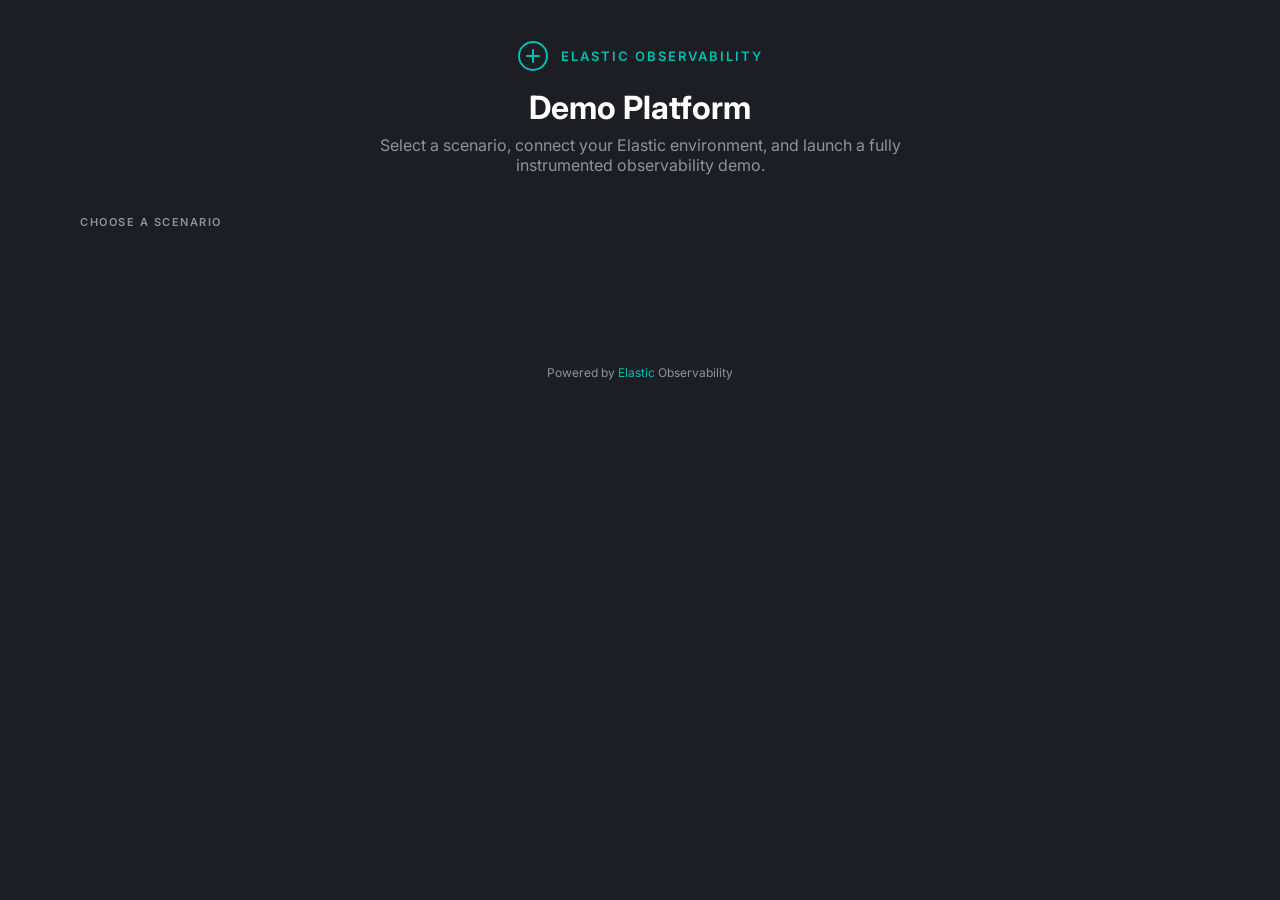
==== app/selector/static/index.html @ 566789f1 "Add ability to specify scenario and elastic instance via .env file for auto deployment" ====
<!DOCTYPE html>
<html lang="en">
<head>
    <meta charset="UTF-8">
    <meta name="viewport" content="width=device-width, initial-scale=1.0">
    <title>Elastic Observability Demo Platform</title>
    <link rel="preconnect" href="https://fonts.googleapis.com">
    <link rel="preconnect" href="https://fonts.gstatic.com" crossorigin>
    <link href="https://fonts.googleapis.com/css2?family=Inter:wght@300;400;500;600;700&display=swap" rel="stylesheet">
    <style>
        * { margin: 0; padding: 0; box-sizing: border-box; }

        :root {
            --bg: #1D1E24;
            --bg-card: #25262E;
            --bg-input: #2C2D35;
            --border: #393A42;
            --teal: #00BFB3;
            --teal-dim: #009B90;
            --text: #E6EDF3;
            --text-dim: #8B949E;
            --white: #FFFFFF;
            --green: #3FB950;
            --amber: #D29922;
            --red: #F85149;
        }

        body {
            background: var(--bg);
            color: var(--text);
            font-family: 'Inter', -apple-system, system-ui, sans-serif;
            min-height: 100vh;
            overflow-x: hidden;
        }

        /* Header */
        .header {
            padding: 40px 40px 0;
            text-align: center;
        }
        .header-logo {
            display: inline-flex;
            align-items: center;
            gap: 12px;
            margin-bottom: 16px;
        }
        .header-logo svg {
            width: 32px;
            height: 32px;
        }
        .header-brand {
            font-size: 13px;
            font-weight: 600;
            letter-spacing: 2px;
            text-transform: uppercase;
            color: var(--teal);
        }
        .header h1 {
            font-size: 32px;
            font-weight: 700;
            color: var(--white);
            margin-bottom: 8px;
        }
        .header p {
            font-size: 16px;
            color: var(--text-dim);
            max-width: 600px;
            margin: 0 auto;
        }

        /* Scenario Cards Grid */
        .scenarios {
            padding: 40px;
            max-width: 1200px;
            margin: 0 auto;
        }
        .scenarios-label {
            font-size: 11px;
            font-weight: 600;
            letter-spacing: 1.5px;
            text-transform: uppercase;
            color: var(--text-dim);
            margin-bottom: 16px;
        }
        .scenario-grid {
            display: grid;
            grid-template-columns: repeat(auto-fill, minmax(200px, 1fr));
            gap: 16px;
        }
        .scenario-card {
            background: var(--bg-card);
            border: 2px solid var(--border);
            border-radius: 12px;
            padding: 20px;
            cursor: pointer;
            transition: all 0.2s;
            position: relative;
        }
        .scenario-card:hover {
            border-color: var(--teal-dim);
            transform: translateY(-2px);
        }
        .scenario-card.selected {
            border-color: var(--teal);
            background: #1a2d2c;
        }
        .scenario-card.selected::after {
            content: '';
            position: absolute;
            top: 10px;
            right: 10px;
            width: 20px;
            height: 20px;
            background: var(--teal);
            border-radius: 50%;
            display: flex;
            align-items: center;
            justify-content: center;
        }
        .scenario-icon {
            font-size: 32px;
            margin-bottom: 12px;
        }
        .scenario-card h3 {
            font-size: 15px;
            font-weight: 600;
            color: var(--white);
            margin-bottom: 6px;
        }
        .scenario-card p {
            font-size: 12px;
            color: var(--text-dim);
            line-height: 1.5;
        }
        .scenario-ns {
            display: inline-block;
            margin-top: 8px;
            font-size: 11px;
            font-family: 'SF Mono', 'Consolas', monospace;
            color: var(--teal);
            background: rgba(0, 191, 179, 0.1);
            padding: 2px 8px;
            border-radius: 4px;
        }

        /* Connection Panel */
        .connection {
            padding: 0 40px 40px;
            max-width: 1200px;
            margin: 0 auto;
        }
        .connection-panel {
            background: var(--bg-card);
            border: 1px solid var(--border);
            border-radius: 12px;
            padding: 32px;
            display: none;
        }
        .connection-panel.visible { display: block; }
        .connection-panel h2 {
            font-size: 14px;
            font-weight: 600;
            color: var(--white);
            margin-bottom: 20px;
            letter-spacing: 0.5px;
        }
        .form-grid {
            display: grid;
            grid-template-columns: 1fr 1fr;
            gap: 16px;
            margin-bottom: 24px;
        }
        .form-group {
            display: flex;
            flex-direction: column;
            gap: 6px;
        }
        .form-group.full { grid-column: 1 / -1; }
        .form-group label {
            font-size: 12px;
            font-weight: 500;
            color: var(--text-dim);
            text-transform: uppercase;
            letter-spacing: 0.5px;
        }
        .form-group input {
            background: var(--bg-input);
            border: 1px solid var(--border);
            border-radius: 8px;
            padding: 10px 14px;
            color: var(--text);
            font-size: 14px;
            font-family: inherit;
            outline: none;
            transition: border-color 0.2s;
        }
        .form-group input:focus {
            border-color: var(--teal);
        }
        .form-group input::placeholder {
            color: #555;
        }
        .btn-row {
            display: flex;
            gap: 12px;
            align-items: center;
        }
        .btn {
            padding: 10px 24px;
            border: none;
            border-radius: 8px;
            font-size: 14px;
            font-weight: 600;
            cursor: pointer;
            transition: all 0.2s;
            font-family: inherit;
        }
        .btn-primary {
            background: var(--teal);
            color: #000;
        }
        .btn-primary:hover {
            background: #00d4c7;
            transform: translateY(-1px);
        }
        .btn-primary:disabled {
            opacity: 0.5;
            cursor: not-allowed;
            transform: none;
        }
        .btn-secondary {
            background: var(--bg-input);
            color: var(--text);
            border: 1px solid var(--border);
        }
        .btn-secondary:hover {
            border-color: var(--teal-dim);
        }
        .btn-icon {
            margin-right: 6px;
        }

        /* Advanced settings */
        .advanced-settings {
            margin-bottom: 24px;
        }
        .advanced-settings summary {
            font-size: 12px;
            font-weight: 500;
            color: var(--text-dim);
            cursor: pointer;
            padding: 8px 0;
            user-select: none;
        }
        .advanced-settings summary:hover {
            color: var(--teal);
        }
        .advanced-settings .form-group input {
            font-size: 13px;
            color: var(--text-dim);
        }
        .advanced-settings .form-group input:not(:placeholder-shown) {
            color: var(--text);
        }

        /* Active Scenario Banner */
        .active-banner {
            display: none;
            padding: 0 40px;
            max-width: 1200px;
            margin: 0 auto 20px;
        }
        .active-banner.visible { display: block; }
        .active-banner-inner {
            background: linear-gradient(135deg, rgba(0,191,179,0.15) 0%, rgba(0,191,179,0.05) 100%);
            border: 1px solid rgba(0,191,179,0.3);
            border-radius: 12px;
            padding: 20px 24px;
            display: flex;
            align-items: center;
            justify-content: space-between;
        }
        .active-info {
            display: flex;
            align-items: center;
            gap: 16px;
        }
        .active-dot {
            width: 10px;
            height: 10px;
            background: var(--green);
            border-radius: 50%;
            animation: pulse 2s ease infinite;
        }
        @keyframes pulse {
            0%, 100% { opacity: 1; }
            50% { opacity: 0.4; }
        }
        .active-text h3 {
            font-size: 15px;
            font-weight: 600;
            color: var(--white);
        }
        .active-text p {
            font-size: 13px;
            color: var(--text-dim);
        }
        .active-links {
            display: flex;
            gap: 10px;
        }
        .active-links a {
            padding: 8px 16px;
            background: rgba(0,191,179,0.2);
            border: 1px solid rgba(0,191,179,0.3);
            border-radius: 6px;
            color: var(--teal);
            text-decoration: none;
            font-size: 13px;
            font-weight: 500;
            transition: all 0.2s;
        }
        .active-links a:hover {
            background: rgba(0,191,179,0.3);
        }
        .btn-danger {
            background: rgba(248,81,73,0.15);
            border: 1px solid rgba(248,81,73,0.4);
            color: var(--red);
            padding: 8px 16px;
            border-radius: 6px;
            font-size: 13px;
            font-weight: 500;
            cursor: pointer;
            font-family: inherit;
            transition: all 0.2s;
        }
        .btn-danger:hover {
            background: rgba(248,81,73,0.3);
        }
        .btn-danger:disabled {
            opacity: 0.5;
            cursor: not-allowed;
        }

        /* Status message */
        .status-msg {
            font-size: 13px;
            margin-left: 12px;
            display: none;
        }
        .status-msg.visible { display: inline; }
        .status-msg.ok { color: var(--green); }
        .status-msg.err { color: var(--red); }
        .status-msg.info { color: var(--amber); }

        /* Progress Panel */
        .progress-panel {
            padding: 0 40px 40px;
            max-width: 1200px;
            margin: 0 auto;
            display: none;
        }
        .progress-panel.visible { display: block; }
        .progress-inner {
            background: var(--bg-card);
            border: 1px solid var(--border);
            border-radius: 12px;
            padding: 24px 32px;
        }
        .progress-inner h2 {
            font-size: 14px;
            font-weight: 600;
            color: var(--white);
            margin-bottom: 16px;
        }
        .progress-step {
            display: flex;
            align-items: center;
            gap: 12px;
            padding: 8px 0;
            font-size: 14px;
        }
        .step-icon {
            width: 20px;
            text-align: center;
            flex-shrink: 0;
        }
        .step-icon.pending { color: var(--text-dim); }
        .step-icon.running { color: var(--amber); }
        .step-icon.ok { color: var(--green); }
        .step-icon.failed { color: var(--red); }
        .step-icon.skipped { color: var(--text-dim); }
        .step-name { color: var(--text); flex: 1; }
        .step-detail { color: var(--text-dim); font-size: 12px; }
        .step-count { color: var(--teal); font-size: 12px; font-family: monospace; }
        @keyframes spin {
            to { transform: rotate(360deg); }
        }
        .spinner {
            display: inline-block;
            width: 14px;
            height: 14px;
            border: 2px solid var(--amber);
            border-top-color: transparent;
            border-radius: 50%;
            animation: spin 0.8s linear infinite;
        }

        /* Footer */
        .footer {
            text-align: center;
            padding: 40px;
            color: var(--text-dim);
            font-size: 12px;
        }
        .footer a {
            color: var(--teal);
            text-decoration: none;
        }
    </style>
</head>
<body>

    <div class="header">
        <div class="header-logo">
            <svg viewBox="0 0 32 32" fill="none" xmlns="http://www.w3.org/2000/svg">
                <circle cx="16" cy="16" r="14" stroke="#00BFB3" stroke-width="2"/>
                <path d="M10 16h12M16 10v12" stroke="#00BFB3" stroke-width="2" stroke-linecap="round"/>
            </svg>
            <span class="header-brand">Elastic Observability</span>
        </div>
        <h1>Demo Platform</h1>
        <p>Select a scenario, connect your Elastic environment, and launch a fully instrumented observability demo.</p>
    </div>

    <!-- Active Deployments Banner (populated by JS) -->
    <div id="deployments-banner" style="padding: 0 40px; max-width: 1200px; margin: 0 auto 20px; display: none;">
    </div>

    <!-- Scenario Cards -->
    <div class="scenarios">
        <div class="scenarios-label">Choose a Scenario</div>
        <div class="scenario-grid" id="scenario-grid">
            <!-- Populated by JS -->
        </div>
    </div>

    <!-- Connection Panel -->
    <div class="connection">
        <div class="connection-panel" id="connection-panel">
            <h2>Connection Settings</h2>
            <div class="form-grid">
                <div class="form-group">
                    <label>Kibana URL</label>
                    <input type="url" id="kibana-url" placeholder="https://my-cluster.kb.us-east-1.aws.elastic.cloud" oninput="deriveUrls()">
                </div>
                <div class="form-group">
                    <label>API Key</label>
                    <input type="password" id="api-key" placeholder="Base64-encoded API key">
                </div>
            </div>
            <details class="advanced-settings">
                <summary>Advanced (auto-derived from Kibana URL)</summary>
                <div class="form-grid" style="margin-top: 12px;">
                    <div class="form-group">
                        <label>Elasticsearch URL</label>
                        <input type="url" id="es-url" placeholder="Auto-derived from Kibana URL">
                    </div>
                    <div class="form-group">
                        <label>OTLP Endpoint</label>
                        <input type="url" id="otlp-url" placeholder="Auto-derived from Kibana URL">
                    </div>
                </div>
            </details>
            <div class="btn-row">
                <button class="btn btn-secondary" onclick="testConnection()">
                    <span class="btn-icon">&#9889;</span>Test Connection
                </button>
                <button class="btn btn-primary" onclick="launchScenario()" id="launch-btn" disabled>
                    <span class="btn-icon">&#9654;</span>Launch
                </button>
                <span class="status-msg" id="status-msg"></span>
            </div>
        </div>
    </div>

    <!-- Progress Panel -->
    <div class="progress-panel" id="progress-panel">
        <div class="progress-inner">
            <h2>Deployment Progress</h2>
            <div id="progress-steps"></div>
        </div>
    </div>

    <div class="footer">
        Powered by <a href="https://elastic.co" target="_blank">Elastic</a> Observability
    </div>

<script>
    const SCENARIO_ICONS = {
        space: '\uD83D\uDE80',
        fanatics: '\uD83C\uDFC8',
        financial: '\uD83D\uDCB9',
        healthcare: '\uD83C\uDFE5',
        gaming: '\uD83C\uDFAE',
    };

    let scenarios = [];
    let selectedScenario = null;
    let activeDeployments = [];

    async function init() {
        // Load scenarios
        try {
            scenarios = await (await fetch('/api/scenarios')).json();
        } catch (e) {
            scenarios = [];
        }

        // Load active deployments
        await refreshDeployments();

        renderScenarios();

        // If an env-var auto-deploy is in progress, show the progress panel immediately
        try {
            const status = await (await fetch('/api/setup/auto-deploy')).json();
            if (status.in_progress && status.deployment_id) {
                const progressPanel = document.getElementById('progress-panel');
                progressPanel.classList.add('visible');
                progressPanel.querySelector('h2').textContent = 'Auto-deploying ' + status.deployment_id + '…';
                pollProgress(status.deployment_id);
            }
        } catch (e) {}
    }

    async function refreshDeployments() {
        try {
            activeDeployments = await (await fetch('/api/deployments')).json();
        } catch (e) {
            activeDeployments = [];
        }
        renderDeploymentsBanner();
        // Update running badges on scenario cards
        document.querySelectorAll('.scenario-card').forEach(c => {
            const badge = c.querySelector('.running-badge');
            const isRunning = activeDeployments.some(d => d.scenario_id === c.dataset.id && d.running);
            if (badge) badge.style.display = isRunning ? 'inline-block' : 'none';
        });
    }

    function renderDeploymentsBanner() {
        const banner = document.getElementById('deployments-banner');
        if (!activeDeployments || activeDeployments.length === 0) {
            banner.style.display = 'none';
            return;
        }
        banner.style.display = 'block';
        banner.innerHTML = activeDeployments.map(d => `
            <div style="background: linear-gradient(135deg, rgba(0,191,179,0.15) 0%, rgba(0,191,179,0.05) 100%);
                        border: 1px solid rgba(0,191,179,0.3); border-radius: 12px; padding: 16px 20px;
                        display: flex; align-items: center; justify-content: space-between; margin-bottom: 12px;">
                <div style="display: flex; align-items: center; gap: 12px;">
                    <span style="font-size: 20px;">${SCENARIO_ICONS[d.scenario_id] || '\uD83D\uDD27'}</span>
                    <div>
                        <div style="font-weight: 600; color: #e6edf3; font-size: 14px;">
                            ${d.scenario_name}
                            <span style="background: ${d.running ? 'var(--green)' : 'var(--amber)'}; color: #000;
                                         font-size: 10px; padding: 2px 8px; border-radius: 10px; margin-left: 8px;
                                         font-weight: 700;">${d.running ? 'RUNNING' : 'STOPPED'}</span>
                        </div>
                        <div style="font-size: 12px; color: var(--text-dim);">${d.namespace} &mdash; ${d.deployment_id}</div>
                    </div>
                </div>
                <div style="display: flex; gap: 10px; align-items: center;">
                    <a href="/home?deployment_id=${d.deployment_id}" style="color: var(--teal); font-size: 13px; text-decoration: none;">Landing</a>
                    <a href="/dashboard?deployment_id=${d.deployment_id}" style="color: var(--teal); font-size: 13px; text-decoration: none;">Dashboard</a>
                    <a href="/chaos?deployment_id=${d.deployment_id}" style="color: var(--teal); font-size: 13px; text-decoration: none;">Chaos</a>
                    <button onclick="stopAndTeardown('${d.deployment_id}')" style="background: var(--red); color: #fff;
                            border: none; border-radius: 6px; padding: 6px 14px; font-size: 12px; font-weight: 600;
                            cursor: pointer; font-family: inherit;">Stop &amp; Teardown</button>
                </div>
            </div>
        `).join('');
    }

    function renderScenarios() {
        const grid = document.getElementById('scenario-grid');
        grid.innerHTML = '';
        scenarios.forEach(s => {
            const isRunning = activeDeployments.some(d => d.scenario_id === s.id && d.running);
            const card = document.createElement('div');
            card.className = 'scenario-card';
            card.dataset.id = s.id;
            card.innerHTML = `
                <div class="scenario-icon">${SCENARIO_ICONS[s.id] || '\uD83D\uDD27'}</div>
                <h3>${s.name}</h3>
                <p>${s.description.substring(0, 120)}${s.description.length > 120 ? '...' : ''}</p>
                <span class="scenario-ns">${s.namespace}</span>
                <span class="running-badge" style="display: ${isRunning ? 'inline-block' : 'none'};
                    position: absolute; top: 10px; right: 10px; background: var(--green); color: #000;
                    font-size: 9px; font-weight: 700; padding: 2px 8px; border-radius: 10px; letter-spacing: 0.5px;">RUNNING</span>
            `;
            card.onclick = () => selectScenario(s.id);
            grid.appendChild(card);
        });
    }

    function selectScenario(id) {
        selectedScenario = id;
        document.querySelectorAll('.scenario-card').forEach(c => {
            c.classList.toggle('selected', c.dataset.id === id);
        });
        document.getElementById('connection-panel').classList.add('visible');
        document.getElementById('launch-btn').disabled = false;
    }

    function deriveUrls() {
        const kibanaUrl = document.getElementById('kibana-url').value.trim();
        const esInput = document.getElementById('es-url');
        const otlpInput = document.getElementById('otlp-url');

        if (kibanaUrl && kibanaUrl.includes('.kb.')) {
            if (!esInput.dataset.manual) {
                esInput.value = kibanaUrl.replace('.kb.', '.es.');
            }
            if (!otlpInput.dataset.manual) {
                let otlp = kibanaUrl.replace('.kb.', '.ingest.').replace(/\/+$/, '');
                if (!otlp.endsWith(':443')) otlp += ':443';
                otlpInput.value = otlp;
            }
        }
    }

    document.addEventListener('DOMContentLoaded', () => {
        ['es-url', 'otlp-url'].forEach(id => {
            const el = document.getElementById(id);
            if (el) el.addEventListener('input', () => { el.dataset.manual = '1'; });
        });
    });

    async function testConnection() {
        const kibanaUrl = document.getElementById('kibana-url').value.trim();
        const key = document.getElementById('api-key').value.trim();
        const msg = document.getElementById('status-msg');

        if (!kibanaUrl || !key) {
            msg.textContent = 'Enter Kibana URL and API key';
            msg.className = 'status-msg visible err';
            return;
        }

        msg.textContent = 'Testing...';
        msg.className = 'status-msg visible info';

        const esUrl = document.getElementById('es-url').value.trim() || undefined;
        const otlpUrl = document.getElementById('otlp-url').value.trim() || undefined;

        try {
            const resp = await fetch('/api/setup/test-connection', {
                method: 'POST',
                headers: {'Content-Type': 'application/json'},
                body: JSON.stringify({
                    scenario_id: selectedScenario,
                    kibana_url: kibanaUrl,
                    api_key: key,
                    elastic_url: esUrl,
                    otlp_url: otlpUrl,
                }),
            });
            const data = await resp.json();
            if (data.ok) {
                let status = 'Connected! Cluster: ' + (data.cluster_name || 'OK');
                if (data.otlp_ok) status += ' | OTLP OK';
                else status += ' | OTLP not verified';
                msg.textContent = status;
                msg.className = 'status-msg visible ok';

                if (data.elastic_url && !document.getElementById('es-url').dataset.manual) {
                    document.getElementById('es-url').value = data.elastic_url;
                }
                if (data.otlp_endpoint && !document.getElementById('otlp-url').dataset.manual) {
                    document.getElementById('otlp-url').value = data.otlp_endpoint;
                }
            } else {
                msg.textContent = 'Connection failed: ' + (data.error || 'Unknown error');
                msg.className = 'status-msg visible err';
            }
        } catch (e) {
            msg.textContent = 'Connection test endpoint not available — you can still launch';
            msg.className = 'status-msg visible info';
        }
    }

    async function launchScenario() {
        if (!selectedScenario) return;

        const kibanaUrl = document.getElementById('kibana-url').value.trim();
        const apiKey = document.getElementById('api-key').value.trim();
        const esUrl = document.getElementById('es-url').value.trim() || undefined;
        const otlpUrl = document.getElementById('otlp-url').value.trim() || undefined;

        if (!kibanaUrl && !apiKey) {
            window.location.href = '/home?deployment_id=' + selectedScenario;
            return;
        }

        const launchBtn = document.getElementById('launch-btn');
        launchBtn.disabled = true;
        launchBtn.textContent = 'Deploying...';

        try {
            const resp = await fetch('/api/setup/launch', {
                method: 'POST',
                headers: {'Content-Type': 'application/json'},
                body: JSON.stringify({
                    scenario_id: selectedScenario,
                    kibana_url: kibanaUrl,
                    api_key: apiKey,
                    elastic_url: esUrl,
                    otlp_url: otlpUrl,
                }),
            });
            const data = await resp.json();
            if (data.error) {
                const msg = document.getElementById('status-msg');
                msg.textContent = 'Launch failed: ' + data.error;
                msg.className = 'status-msg visible err';
                launchBtn.disabled = false;
                launchBtn.innerHTML = '<span class="btn-icon">&#9654;</span>Launch';
                return;
            }

            document.getElementById('progress-panel').classList.add('visible');
            pollProgress(data.deployment_id || selectedScenario);
        } catch (e) {
            const msg = document.getElementById('status-msg');
            msg.textContent = 'Launch error: ' + e.message;
            msg.className = 'status-msg visible err';
            launchBtn.disabled = false;
            launchBtn.innerHTML = '<span class="btn-icon">&#9654;</span>Launch';
        }
    }

    function renderProgress(data) {
        const container = document.getElementById('progress-steps');
        if (!data.steps || data.steps.length === 0) {
            container.innerHTML = '<div class="progress-step"><span class="step-icon running"><span class="spinner"></span></span><span class="step-name">Starting deployment...</span></div>';
            return;
        }

        container.innerHTML = data.steps.map(s => {
            let icon = '';
            switch (s.status) {
                case 'ok': icon = '<span class="step-icon ok">&#10003;</span>'; break;
                case 'failed': icon = '<span class="step-icon failed">&#10007;</span>'; break;
                case 'running': icon = '<span class="step-icon running"><span class="spinner"></span></span>'; break;
                case 'skipped': icon = '<span class="step-icon skipped">&#8212;</span>'; break;
                default: icon = '<span class="step-icon pending">&#9675;</span>';
            }
            const count = s.items_total > 0 ? `<span class="step-count">${s.items_done}/${s.items_total}</span>` : '';
            const detail = s.detail ? `<span class="step-detail">${s.detail}</span>` : '';
            return `<div class="progress-step">${icon}<span class="step-name">${s.name}</span>${count}${detail}</div>`;
        }).join('');
    }

    async function pollProgress(deploymentId) {
        try {
            const url = deploymentId ? '/api/setup/progress?deployment_id=' + deploymentId : '/api/setup/progress';
            const resp = await fetch(url);
            const data = await resp.json();
            renderProgress(data);

            if (data.finished) {
                const launchBtn = document.getElementById('launch-btn');
                if (data.error) {
                    launchBtn.textContent = 'Retry';
                    launchBtn.disabled = false;
                } else {
                    launchBtn.innerHTML = '<span class="btn-icon">&#10003;</span>Complete — Go to Dashboard';
                    launchBtn.disabled = false;
                    launchBtn.onclick = () => { window.location.href = '/home?deployment_id=' + (deploymentId || selectedScenario); };
                    refreshDeployments();
                }
                return;
            }
        } catch (e) {}

        setTimeout(() => pollProgress(deploymentId), 1500);
    }

    async function stopAndTeardown(deploymentId) {
        // Find the scenario name for display
        const dep = activeDeployments.find(d => d.deployment_id === deploymentId);
        const scenarioName = dep ? dep.scenario_name : deploymentId;
        if (!confirm('Stop generators and remove artifacts for ' + scenarioName + '?')) return;

        // Disable the teardown button to prevent double-clicks
        const btns = document.querySelectorAll('button[onclick*="stopAndTeardown"]');
        btns.forEach(b => { if (b.textContent.includes('Teardown')) b.disabled = true; });

        // Show progress panel with teardown heading
        const progressPanel = document.getElementById('progress-panel');
        progressPanel.classList.add('visible');
        progressPanel.querySelector('h2').textContent = 'Removing ' + scenarioName + '...';
        document.getElementById('progress-steps').innerHTML =
            '<div class="progress-step"><span class="step-icon running"><span class="spinner"></span></span><span class="step-name">Starting teardown...</span></div>';

        // Hide connection panel so progress is prominent
        document.getElementById('connection-panel').classList.remove('visible');

        try {
            const resp = await fetch('/api/setup/stop-and-teardown', {
                method: 'POST',
                headers: {'Content-Type': 'application/json'},
                body: JSON.stringify({ deployment_id: deploymentId }),
            });
            const data = await resp.json();
            if (data.status === 'stopping') {
                pollTeardownProgress(deploymentId, scenarioName);
            } else if (data.ok) {
                // Legacy sync response (no credentials case)
                progressPanel.classList.remove('visible');
                const msg = document.getElementById('status-msg');
                msg.textContent = 'Teardown complete for ' + scenarioName;
                msg.className = 'status-msg visible ok';
                refreshDeployments();
            } else {
                progressPanel.classList.remove('visible');
                alert('Teardown failed: ' + (data.error || 'Unknown error'));
            }
        } catch (e) {
            progressPanel.classList.remove('visible');
            alert('Teardown error: ' + e.message);
        }
    }

    async function pollTeardownProgress(deploymentId, scenarioName) {
        try {
            const resp = await fetch('/api/setup/teardown-progress?deployment_id=' + deploymentId);
            const data = await resp.json();
            renderProgress(data);

            if (data.finished) {
                const progressPanel = document.getElementById('progress-panel');
                progressPanel.querySelector('h2').textContent = scenarioName + ' removed';
                refreshDeployments();
                // Hide progress after a short delay
                setTimeout(() => {
                    progressPanel.classList.remove('visible');
                    progressPanel.querySelector('h2').textContent = 'Deployment Progress';
                }, 3000);
                return;
            }
        } catch (e) {}

        setTimeout(() => pollTeardownProgress(deploymentId, scenarioName), 1500);
    }

    init();
</script>
</body>
</html>
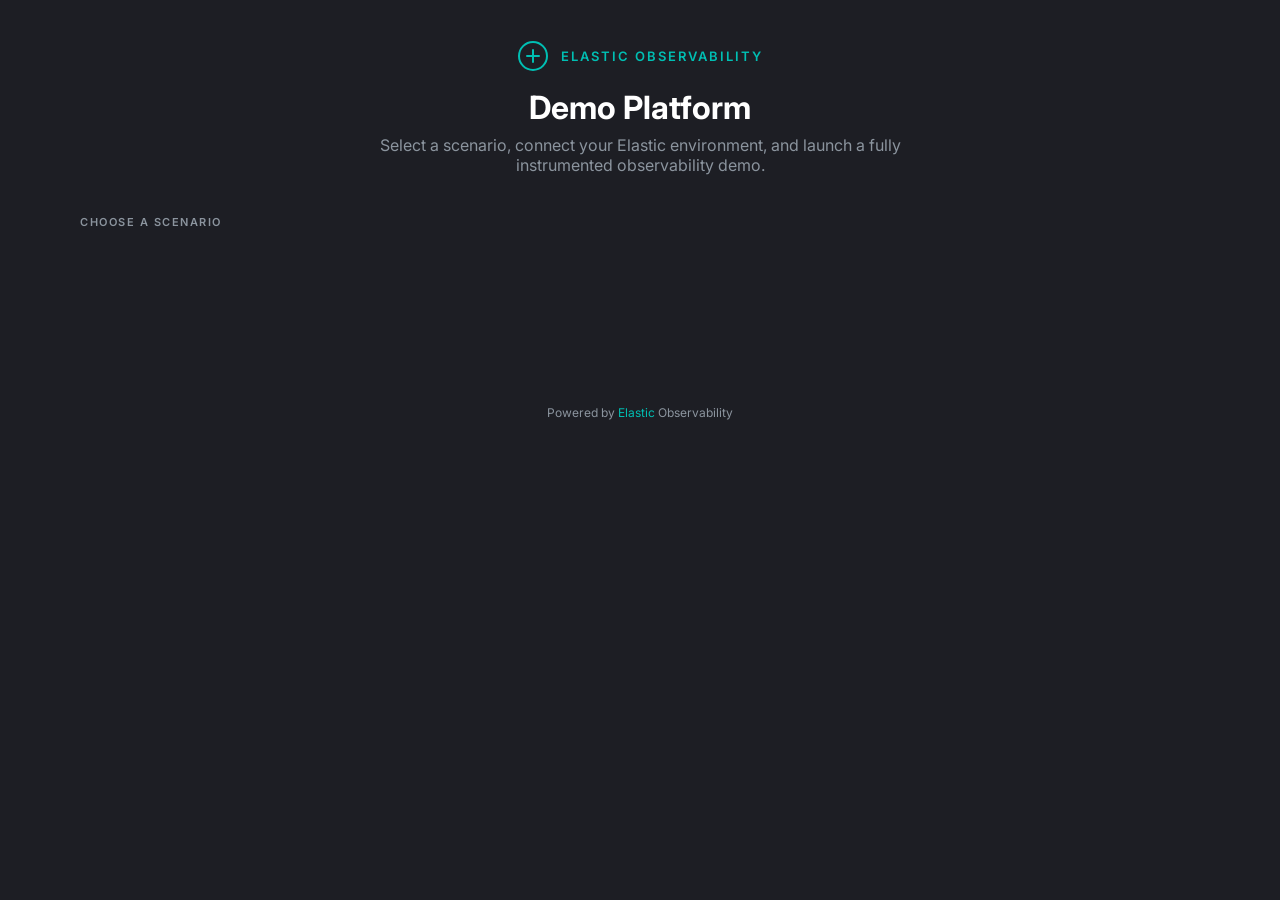
==== commit d7c28e90: "Don't deploy space by default" ====
--- a/app/selector/static/index.html
+++ b/app/selector/static/index.html
@@ -354,6 +354,15 @@
         .status-msg.err { color: var(--red); }
         .status-msg.info { color: var(--amber); }
 
+        /* Connection check indicators */
+        .conn-check {
+            font-size: 11px;
+            font-weight: 700;
+            margin-left: 6px;
+        }
+        .conn-check.conn-ok  { color: var(--green); }
+        .conn-check.conn-fail { color: var(--red); }
+
         /* Progress Panel */
         .progress-panel {
             padding: 0 40px 40px;
@@ -446,30 +455,49 @@
         </div>
     </div>
 
+    <!-- Env-creds Launch Panel (shown instead of connection panel when creds come from .env) -->
+    <div class="connection">
+        <div class="connection-panel" id="env-launch-panel" style="display:none;">
+            <div style="display:flex;align-items:center;gap:10px;margin-bottom:20px;">
+                <span style="font-size:18px;">&#128274;</span>
+                <div>
+                    <h2 style="margin:0;">Ready to Launch</h2>
+                    <p style="font-size:13px;color:var(--text-dim);margin:4px 0 0;">Connection credentials are pre-configured via environment variables.</p>
+                </div>
+            </div>
+            <div class="btn-row">
+                <button class="btn btn-primary" onclick="launchScenario()" id="env-launch-btn" disabled>
+                    <span class="btn-icon">&#9654;</span>Launch
+                </button>
+                <span class="status-msg" id="env-status-msg"></span>
+            </div>
+        </div>
+    </div>
+
     <!-- Connection Panel -->
     <div class="connection">
         <div class="connection-panel" id="connection-panel">
             <h2>Connection Settings</h2>
             <div class="form-grid">
                 <div class="form-group">
-                    <label>Kibana URL</label>
-                    <input type="url" id="kibana-url" placeholder="https://my-cluster.kb.us-east-1.aws.elastic.cloud" oninput="deriveUrls()">
+                    <label>Kibana URL <span class="conn-check" id="check-kibana"></span></label>
+                    <input type="url" id="kibana-url" placeholder="https://my-cluster.kb.us-east-1.aws.elastic.cloud" oninput="deriveUrls(); clearConnChecks()">
                 </div>
                 <div class="form-group">
                     <label>API Key</label>
-                    <input type="password" id="api-key" placeholder="Base64-encoded API key">
+                    <input type="password" id="api-key" placeholder="Base64-encoded API key" oninput="clearConnChecks()">
                 </div>
             </div>
             <details class="advanced-settings">
                 <summary>Advanced (auto-derived from Kibana URL)</summary>
                 <div class="form-grid" style="margin-top: 12px;">
                     <div class="form-group">
-                        <label>Elasticsearch URL</label>
-                        <input type="url" id="es-url" placeholder="Auto-derived from Kibana URL">
+                        <label>Elasticsearch URL <span class="conn-check" id="check-es"></span></label>
+                        <input type="url" id="es-url" placeholder="Auto-derived from Kibana URL" oninput="clearConnChecks()">
                     </div>
                     <div class="form-group">
-                        <label>OTLP Endpoint</label>
-                        <input type="url" id="otlp-url" placeholder="Auto-derived from Kibana URL">
+                        <label>OTLP Endpoint <span class="conn-check" id="check-otlp"></span></label>
+                        <input type="url" id="otlp-url" placeholder="Auto-derived from Kibana URL" oninput="clearConnChecks()">
                     </div>
                 </div>
             </details>
@@ -509,8 +537,17 @@
     let scenarios = [];
     let selectedScenario = null;
     let activeDeployments = [];
+    let envCreds = false;
 
     async function init() {
+        // Check if credentials are pre-configured via .env
+        try {
+            const cfg = await (await fetch('/api/setup/env-creds')).json();
+            envCreds = cfg.has_env_creds || false;
+        } catch (e) {
+            envCreds = false;
+        }
+
         // Load scenarios
         try {
             scenarios = await (await fetch('/api/scenarios')).json();
@@ -574,9 +611,10 @@
                     </div>
                 </div>
                 <div style="display: flex; gap: 10px; align-items: center;">
-                    <a href="/home?deployment_id=${d.deployment_id}" style="color: var(--teal); font-size: 13px; text-decoration: none;">Landing</a>
-                    <a href="/dashboard?deployment_id=${d.deployment_id}" style="color: var(--teal); font-size: 13px; text-decoration: none;">Dashboard</a>
-                    <a href="/chaos?deployment_id=${d.deployment_id}" style="color: var(--teal); font-size: 13px; text-decoration: none;">Chaos</a>
+                    <a href="/slides?deployment_id=${d.deployment_id}" style="background: var(--bg-input); color: var(--text); border: 1px solid var(--border); border-radius: 6px; padding: 6px 14px; font-size: 12px; font-weight: 600; cursor: pointer; font-family: inherit; text-decoration: none;">Platform Overview</a>
+                    <a href="/home?deployment_id=${d.deployment_id}" style="background: var(--bg-input); color: var(--text); border: 1px solid var(--border); border-radius: 6px; padding: 6px 14px; font-size: 12px; font-weight: 600; cursor: pointer; font-family: inherit; text-decoration: none;">Landing</a>
+                    <a href="/dashboard?deployment_id=${d.deployment_id}" style="background: var(--bg-input); color: var(--text); border: 1px solid var(--border); border-radius: 6px; padding: 6px 14px; font-size: 12px; font-weight: 600; cursor: pointer; font-family: inherit; text-decoration: none;">Dashboard</a>
+                    <a href="/chaos?deployment_id=${d.deployment_id}" style="background: var(--bg-input); color: var(--text); border: 1px solid var(--border); border-radius: 6px; padding: 6px 14px; font-size: 12px; font-weight: 600; cursor: pointer; font-family: inherit; text-decoration: none;">Chaos</a>
                     <button onclick="stopAndTeardown('${d.deployment_id}')" style="background: var(--red); color: #fff;
                             border: none; border-radius: 6px; padding: 6px 14px; font-size: 12px; font-weight: 600;
                             cursor: pointer; font-family: inherit;">Stop &amp; Teardown</button>
@@ -612,8 +650,15 @@
         document.querySelectorAll('.scenario-card').forEach(c => {
             c.classList.toggle('selected', c.dataset.id === id);
         });
-        document.getElementById('connection-panel').classList.add('visible');
-        document.getElementById('launch-btn').disabled = false;
+        const alreadyDeployed = activeDeployments.some(d => d.scenario_id === id && d.running);
+        if (envCreds && !alreadyDeployed) {
+            document.getElementById('env-launch-panel').style.display = 'block';
+            document.getElementById('env-launch-btn').disabled = false;
+            document.getElementById('connection-panel').classList.remove('visible');
+        } else if (!envCreds && !alreadyDeployed) {
+            document.getElementById('connection-panel').classList.add('visible');
+            document.getElementById('launch-btn').disabled = false;
+        }
     }
 
     function deriveUrls() {
@@ -640,6 +685,20 @@
         });
     });
 
+    function setConnCheck(id, ok) {
+        const el = document.getElementById(id);
+        if (!el) return;
+        el.textContent = ok ? '✅' : '❌';
+        el.className = 'conn-check ' + (ok ? 'conn-ok' : 'conn-fail');
+    }
+
+    function clearConnChecks() {
+        ['check-kibana', 'check-es', 'check-otlp'].forEach(id => {
+            const el = document.getElementById(id);
+            if (el) { el.textContent = ''; el.className = 'conn-check'; }
+        });
+    }
+
     async function testConnection() {
         const kibanaUrl = document.getElementById('kibana-url').value.trim();
         const key = document.getElementById('api-key').value.trim();
@@ -651,6 +710,7 @@
             return;
         }
 
+        clearConnChecks();
         msg.textContent = 'Testing...';
         msg.className = 'status-msg visible info';
 
@@ -670,23 +730,32 @@
                 }),
             });
             const data = await resp.json();
-            if (data.ok) {
-                let status = 'Connected! Cluster: ' + (data.cluster_name || 'OK');
-                if (data.otlp_ok) status += ' | OTLP OK';
-                else status += ' | OTLP not verified';
-                msg.textContent = status;
-                msg.className = 'status-msg visible ok';
-
-                if (data.elastic_url && !document.getElementById('es-url').dataset.manual) {
-                    document.getElementById('es-url').value = data.elastic_url;
-                }
-                if (data.otlp_endpoint && !document.getElementById('otlp-url').dataset.manual) {
-                    document.getElementById('otlp-url').value = data.otlp_endpoint;
-                }
-            } else {
-                msg.textContent = 'Connection failed: ' + (data.error || 'Unknown error');
-                msg.className = 'status-msg visible err';
-            }
+
+            // Set per-component checkmarks (only for components that were tested)
+            if ('kibana_ok' in data) setConnCheck('check-kibana', data.kibana_ok);
+            if ('es_ok'     in data) setConnCheck('check-es',     data.es_ok);
+            if ('otlp_ok'   in data) setConnCheck('check-otlp',   data.otlp_ok);
+
+            // Build status line from tested components only
+            const parts = [];
+            if ('kibana_ok' in data)
+                parts.push('Kibana: '        + (data.kibana_ok ? 'OK' : (data.kibana_error || 'Failed')));
+            if ('es_ok' in data)
+                parts.push('Elasticsearch: ' + (data.es_ok     ? 'OK' : (data.es_error    || 'Failed')));
+            if ('otlp_ok' in data)
+                parts.push('OTLP: '          + (data.otlp_ok   ? 'OK' : (data.otlp_error  || 'Failed')));
+
+            const anyFail = data.kibana_ok === false || data.es_ok === false || data.otlp_ok === false;
+            msg.textContent = parts.join(' | ') || (data.error || 'Unknown error');
+            msg.className   = 'status-msg visible ' + (anyFail ? 'err' : 'ok');
+
+            // Populate derived URLs if field is empty or not manually set
+            const esField = document.getElementById('es-url');
+            if (data.elastic_url && (!esField.value || !esField.dataset.manual))
+                esField.value = data.elastic_url;
+            const otlpField = document.getElementById('otlp-url');
+            if (data.otlp_endpoint && (!otlpField.value || !otlpField.dataset.manual))
+                otlpField.value = data.otlp_endpoint;
         } catch (e) {
             msg.textContent = 'Connection test endpoint not available — you can still launch';
             msg.className = 'status-msg visible info';
@@ -696,35 +765,49 @@
     async function launchScenario() {
         if (!selectedScenario) return;
 
-        const kibanaUrl = document.getElementById('kibana-url').value.trim();
-        const apiKey = document.getElementById('api-key').value.trim();
-        const esUrl = document.getElementById('es-url').value.trim() || undefined;
-        const otlpUrl = document.getElementById('otlp-url').value.trim() || undefined;
-
-        if (!kibanaUrl && !apiKey) {
-            window.location.href = '/home?deployment_id=' + selectedScenario;
-            return;
-        }
-
-        const launchBtn = document.getElementById('launch-btn');
+        const usingEnvCreds = envCreds;
+        const launchBtnId = usingEnvCreds ? 'env-launch-btn' : 'launch-btn';
+        const statusMsgId = usingEnvCreds ? 'env-status-msg' : 'status-msg';
+        const launchBtn = document.getElementById(launchBtnId);
+
+        let kibanaUrl, apiKey, esUrl, otlpUrl;
+        if (usingEnvCreds) {
+            // Credentials come from .env — send only scenario_id
+            kibanaUrl = '';
+            apiKey = '';
+            esUrl = undefined;
+            otlpUrl = undefined;
+        } else {
+            kibanaUrl = document.getElementById('kibana-url').value.trim();
+            apiKey = document.getElementById('api-key').value.trim();
+            esUrl = document.getElementById('es-url').value.trim() || undefined;
+            otlpUrl = document.getElementById('otlp-url').value.trim() || undefined;
+
+            if (!kibanaUrl && !apiKey) {
+                window.location.href = '/home?deployment_id=' + selectedScenario;
+                return;
+            }
+        }
+
         launchBtn.disabled = true;
         launchBtn.textContent = 'Deploying...';
 
         try {
+            const body = { scenario_id: selectedScenario };
+            if (!usingEnvCreds) {
+                body.kibana_url = kibanaUrl;
+                body.api_key = apiKey;
+                if (esUrl) body.elastic_url = esUrl;
+                if (otlpUrl) body.otlp_url = otlpUrl;
+            }
             const resp = await fetch('/api/setup/launch', {
                 method: 'POST',
                 headers: {'Content-Type': 'application/json'},
-                body: JSON.stringify({
-                    scenario_id: selectedScenario,
-                    kibana_url: kibanaUrl,
-                    api_key: apiKey,
-                    elastic_url: esUrl,
-                    otlp_url: otlpUrl,
-                }),
+                body: JSON.stringify(body),
             });
             const data = await resp.json();
             if (data.error) {
-                const msg = document.getElementById('status-msg');
+                const msg = document.getElementById(statusMsgId);
                 msg.textContent = 'Launch failed: ' + data.error;
                 msg.className = 'status-msg visible err';
                 launchBtn.disabled = false;
@@ -735,7 +818,7 @@
             document.getElementById('progress-panel').classList.add('visible');
             pollProgress(data.deployment_id || selectedScenario);
         } catch (e) {
-            const msg = document.getElementById('status-msg');
+            const msg = document.getElementById(statusMsgId);
             msg.textContent = 'Launch error: ' + e.message;
             msg.className = 'status-msg visible err';
             launchBtn.disabled = false;
@@ -773,14 +856,14 @@
             renderProgress(data);
 
             if (data.finished) {
-                const launchBtn = document.getElementById('launch-btn');
+                const launchBtnId = envCreds ? 'env-launch-btn' : 'launch-btn';
+                const launchBtn = document.getElementById(launchBtnId);
                 if (data.error) {
                     launchBtn.textContent = 'Retry';
                     launchBtn.disabled = false;
                 } else {
-                    launchBtn.innerHTML = '<span class="btn-icon">&#10003;</span>Complete — Go to Dashboard';
-                    launchBtn.disabled = false;
-                    launchBtn.onclick = () => { window.location.href = '/home?deployment_id=' + (deploymentId || selectedScenario); };
+                    document.getElementById('env-launch-panel').style.display = 'none';
+                    document.getElementById('connection-panel').classList.remove('visible');
                     refreshDeployments();
                 }
                 return;
@@ -790,11 +873,29 @@
         setTimeout(() => pollProgress(deploymentId), 1500);
     }
 
+    function showConfirm(message) {
+        return new Promise(resolve => {
+            const overlay = document.createElement('div');
+            overlay.style.cssText = 'position:fixed;inset:0;background:rgba(0,0,0,0.6);display:flex;align-items:center;justify-content:center;z-index:9999;';
+            overlay.innerHTML = `
+                <div style="background:var(--bg-card);border:1px solid var(--border);border-radius:12px;padding:28px 32px;max-width:420px;width:90%;">
+                    <p style="color:var(--text);font-size:14px;margin-bottom:24px;line-height:1.5;">${message}</p>
+                    <div style="display:flex;gap:12px;justify-content:flex-end;">
+                        <button id="_confirm-cancel" style="background:var(--bg-input);color:var(--text);border:1px solid var(--border);border-radius:8px;padding:8px 20px;font-size:13px;font-weight:600;cursor:pointer;font-family:inherit;">Cancel</button>
+                        <button id="_confirm-ok" style="background:rgba(248,81,73,0.15);color:var(--red);border:1px solid rgba(248,81,73,0.4);border-radius:8px;padding:8px 20px;font-size:13px;font-weight:600;cursor:pointer;font-family:inherit;">Stop &amp; Teardown</button>
+                    </div>
+                </div>`;
+            document.body.appendChild(overlay);
+            overlay.querySelector('#_confirm-ok').onclick = () => { document.body.removeChild(overlay); resolve(true); };
+            overlay.querySelector('#_confirm-cancel').onclick = () => { document.body.removeChild(overlay); resolve(false); };
+        });
+    }
+
     async function stopAndTeardown(deploymentId) {
         // Find the scenario name for display
         const dep = activeDeployments.find(d => d.deployment_id === deploymentId);
         const scenarioName = dep ? dep.scenario_name : deploymentId;
-        if (!confirm('Stop generators and remove artifacts for ' + scenarioName + '?')) return;
+        if (!await showConfirm('Stop generators and remove artifacts for <strong>' + scenarioName + '</strong>?')) return;
 
         // Disable the teardown button to prevent double-clicks
         const btns = document.querySelectorAll('button[onclick*="stopAndTeardown"]');
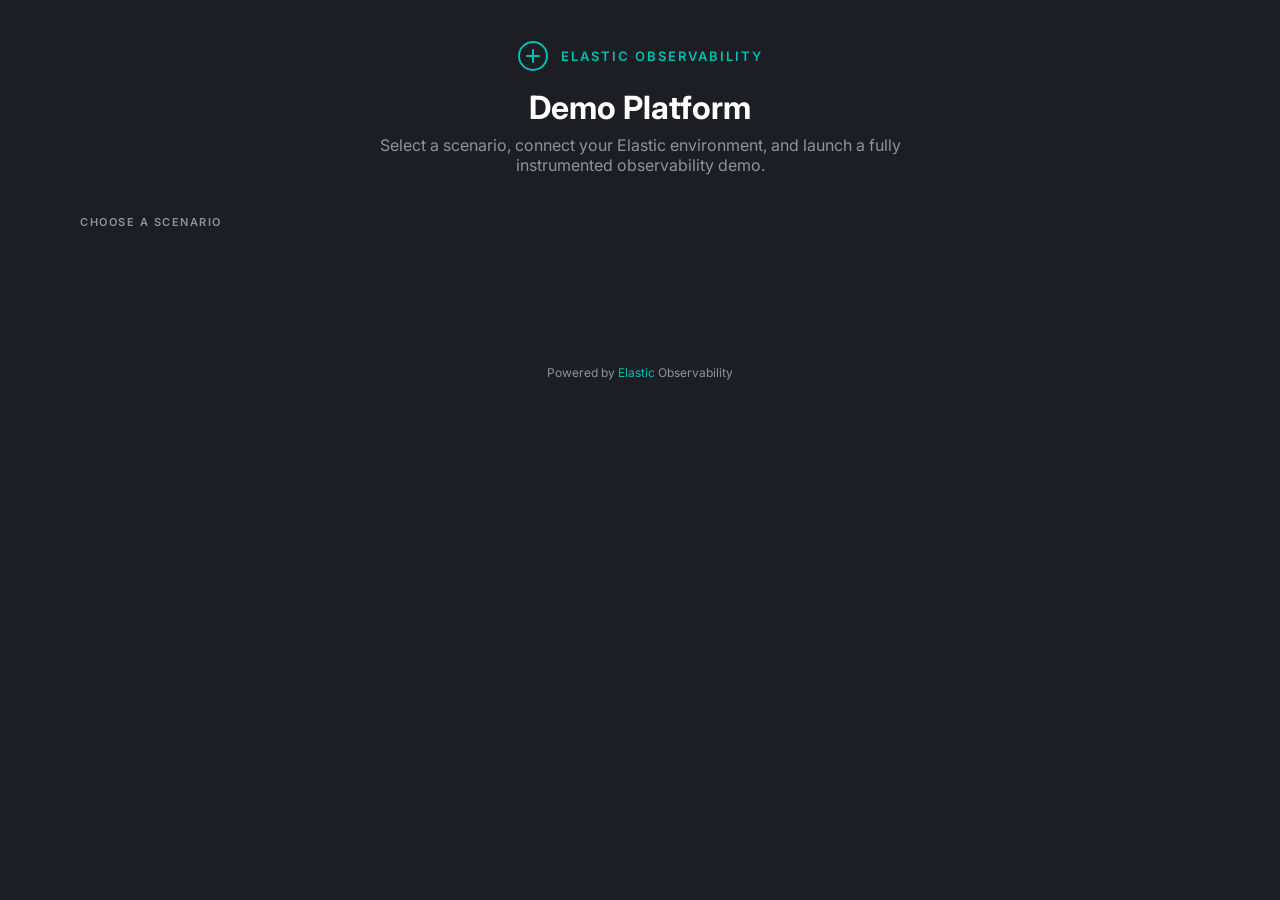
==== commit 8fd9d558: "Adapted for GCN Elastic-Launch-Demo modified to allow multiple scenarios at once, stop teardown/dest" ====
--- a/app/selector/static/index.html
+++ b/app/selector/static/index.html
@@ -354,15 +354,6 @@
         .status-msg.err { color: var(--red); }
         .status-msg.info { color: var(--amber); }
 
-        /* Connection check indicators */
-        .conn-check {
-            font-size: 11px;
-            font-weight: 700;
-            margin-left: 6px;
-        }
-        .conn-check.conn-ok  { color: var(--green); }
-        .conn-check.conn-fail { color: var(--red); }
-
         /* Progress Panel */
         .progress-panel {
             padding: 0 40px 40px;
@@ -426,6 +417,24 @@
         .footer a {
             color: var(--teal);
             text-decoration: none;
+        }
+
+        .locked-creds-note {
+            background: rgba(66, 133, 244, 0.12);
+            border: 1px solid rgba(66, 133, 244, 0.35);
+            border-radius: 10px;
+            padding: 14px 18px;
+            margin-bottom: 16px;
+            font-size: 14px;
+            color: var(--text-secondary);
+            line-height: 1.5;
+        }
+        .locked-creds-note code {
+            font-size: 12px;
+            color: var(--text-primary);
+        }
+        .locked-creds-note .err-text {
+            color: #f85149;
         }
     </style>
 </head>
@@ -455,57 +464,41 @@
         </div>
     </div>
 
-    <!-- Env-creds Launch Panel (shown instead of connection panel when creds come from .env) -->
-    <div class="connection">
-        <div class="connection-panel" id="env-launch-panel" style="display:none;">
-            <div style="display:flex;align-items:center;gap:10px;margin-bottom:20px;">
-                <span style="font-size:18px;">&#128274;</span>
-                <div>
-                    <h2 style="margin:0;">Ready to Launch</h2>
-                    <p style="font-size:13px;color:var(--text-dim);margin:4px 0 0;">Connection credentials are pre-configured via environment variables.</p>
-                </div>
-            </div>
-            <div class="btn-row">
-                <button class="btn btn-primary" onclick="launchScenario()" id="env-launch-btn" disabled>
-                    <span class="btn-icon">&#9654;</span>Launch
-                </button>
-                <span class="status-msg" id="env-status-msg"></span>
-            </div>
-        </div>
-    </div>
-
     <!-- Connection Panel -->
     <div class="connection">
         <div class="connection-panel" id="connection-panel">
-            <h2>Connection Settings</h2>
+            <h2 id="connection-heading">Connection Settings</h2>
+            <div id="connection-form-wrapper">
             <div class="form-grid">
                 <div class="form-group">
-                    <label>Kibana URL <span class="conn-check" id="check-kibana"></span></label>
-                    <input type="url" id="kibana-url" placeholder="https://my-cluster.kb.us-east-1.aws.elastic.cloud" oninput="deriveUrls(); clearConnChecks()">
+                    <label>Kibana URL</label>
+                    <input type="url" id="kibana-url" placeholder="https://my-cluster.kb.us-east-1.aws.elastic.cloud" oninput="deriveUrls()">
                 </div>
                 <div class="form-group">
                     <label>API Key</label>
-                    <input type="password" id="api-key" placeholder="Base64-encoded API key" oninput="clearConnChecks()">
+                    <input type="password" id="api-key" placeholder="Base64-encoded API key">
                 </div>
             </div>
             <details class="advanced-settings">
                 <summary>Advanced (auto-derived from Kibana URL)</summary>
                 <div class="form-grid" style="margin-top: 12px;">
                     <div class="form-group">
-                        <label>Elasticsearch URL <span class="conn-check" id="check-es"></span></label>
-                        <input type="url" id="es-url" placeholder="Auto-derived from Kibana URL" oninput="clearConnChecks()">
+                        <label>Elasticsearch URL</label>
+                        <input type="url" id="es-url" placeholder="Auto-derived from Kibana URL">
                     </div>
                     <div class="form-group">
-                        <label>OTLP Endpoint <span class="conn-check" id="check-otlp"></span></label>
-                        <input type="url" id="otlp-url" placeholder="Auto-derived from Kibana URL" oninput="clearConnChecks()">
+                        <label>OTLP Endpoint</label>
+                        <input type="url" id="otlp-url" placeholder="Auto-derived from Kibana URL">
                     </div>
                 </div>
             </details>
+            </div>
+            <div id="locked-creds-note" class="locked-creds-note" style="display: none;" aria-live="polite"></div>
             <div class="btn-row">
                 <button class="btn btn-secondary" onclick="testConnection()">
                     <span class="btn-icon">&#9889;</span>Test Connection
                 </button>
-                <button class="btn btn-primary" onclick="launchScenario()" id="launch-btn" disabled>
+                <button class="btn btn-primary" type="button" id="launch-btn" disabled>
                     <span class="btn-icon">&#9654;</span>Launch
                 </button>
                 <span class="status-msg" id="status-msg"></span>
@@ -532,20 +525,58 @@
         financial: '\uD83D\uDCB9',
         healthcare: '\uD83C\uDFE5',
         gaming: '\uD83C\uDFAE',
+        banking: '\uD83C\uDFE6',
+        gcp: '\u2601\uFE0F',
     };
 
     let scenarios = [];
     let selectedScenario = null;
     let activeDeployments = [];
-    let envCreds = false;
+    /** 'launch' = run deploy; 'open-app' = navigate to landing for deployment_id */
+    let launchBtnBehavior = 'launch';
+    let openAppDeploymentId = null;
+    /** Server uses DEMO_* env only; API key never sent to browser. */
+    let credentialsLocked = false;
+    let serverCredentialsConfigured = true;
+
+    function escapeHtml(s) {
+        if (!s) return '';
+        const d = document.createElement('div');
+        d.textContent = s;
+        return d.innerHTML;
+    }
+
+    function applyCredentialsLockedUi(pc) {
+        const formWrap = document.getElementById('connection-form-wrapper');
+        const note = document.getElementById('locked-creds-note');
+        const heading = document.getElementById('connection-heading');
+        if (!credentialsLocked) return;
+        if (formWrap) formWrap.style.display = 'none';
+        if (heading) heading.textContent = 'Deploy';
+        if (note) {
+            note.style.display = 'block';
+            if (pc && pc.configured) {
+                const host = pc.kibana_host_hint ? escapeHtml(pc.kibana_host_hint) : '';
+                note.innerHTML = '<p>Elastic is pre-configured on this host'
+                    + (host ? ' (<strong>' + host + '</strong>)' : '')
+                    + '. Credentials are not entered in the browser.</p>';
+            } else {
+                note.innerHTML = '<p class="err-text">Server misconfiguration: set <code>DEMO_KIBANA_URL</code> and '
+                    + '<code>DEMO_ELASTIC_API_KEY</code> in the environment and restart the app.</p>';
+            }
+        }
+        syncLaunchButton();
+    }
 
     async function init() {
-        // Check if credentials are pre-configured via .env
         try {
-            const cfg = await (await fetch('/api/setup/env-creds')).json();
-            envCreds = cfg.has_env_creds || false;
+            const pc = await (await fetch('/api/setup/public-config')).json();
+            credentialsLocked = !!pc.credentials_locked;
+            serverCredentialsConfigured = pc.configured !== false;
+            applyCredentialsLockedUi(pc);
         } catch (e) {
-            envCreds = false;
+            credentialsLocked = false;
+            serverCredentialsConfigured = true;
         }
 
         // Load scenarios
@@ -559,17 +590,6 @@
         await refreshDeployments();
 
         renderScenarios();
-
-        // If an env-var auto-deploy is in progress, show the progress panel immediately
-        try {
-            const status = await (await fetch('/api/setup/auto-deploy')).json();
-            if (status.in_progress && status.deployment_id) {
-                const progressPanel = document.getElementById('progress-panel');
-                progressPanel.classList.add('visible');
-                progressPanel.querySelector('h2').textContent = 'Auto-deploying ' + status.deployment_id + '…';
-                pollProgress(status.deployment_id);
-            }
-        } catch (e) {}
     }
 
     async function refreshDeployments() {
@@ -585,6 +605,51 @@
             const isRunning = activeDeployments.some(d => d.scenario_id === c.dataset.id && d.running);
             if (badge) badge.style.display = isRunning ? 'inline-block' : 'none';
         });
+        syncLaunchButton();
+    }
+
+    function onLaunchButtonClick() {
+        if (launchBtnBehavior === 'open-app' && openAppDeploymentId) {
+            window.location.href = '/home?deployment_id=' + encodeURIComponent(openAppDeploymentId);
+            return;
+        }
+        launchScenario();
+    }
+
+    /** Align Launch / Open app / Complete button with current selection and deployment list. */
+    function syncLaunchButton() {
+        const launchBtn = document.getElementById('launch-btn');
+        if (!launchBtn) return;
+
+        if (credentialsLocked && !serverCredentialsConfigured) {
+            launchBtn.disabled = true;
+            launchBtn.innerHTML = '<span class="btn-icon">&#9654;</span>Launch';
+            launchBtnBehavior = 'launch';
+            openAppDeploymentId = null;
+            return;
+        }
+
+        if (!selectedScenario) {
+            launchBtn.disabled = true;
+            launchBtn.innerHTML = '<span class="btn-icon">&#9654;</span>Launch';
+            launchBtnBehavior = 'launch';
+            openAppDeploymentId = null;
+            return;
+        }
+
+        const dep = activeDeployments.find(d => d.scenario_id === selectedScenario && d.running);
+        if (dep) {
+            launchBtn.disabled = false;
+            launchBtn.innerHTML = '<span class="btn-icon">&#10003;</span>Running — Open app';
+            launchBtnBehavior = 'open-app';
+            openAppDeploymentId = dep.deployment_id;
+            return;
+        }
+
+        launchBtn.disabled = false;
+        launchBtn.innerHTML = '<span class="btn-icon">&#9654;</span>Launch';
+        launchBtnBehavior = 'launch';
+        openAppDeploymentId = null;
     }
 
     function renderDeploymentsBanner() {
@@ -611,10 +676,9 @@
                     </div>
                 </div>
                 <div style="display: flex; gap: 10px; align-items: center;">
-                    <a href="/slides?deployment_id=${d.deployment_id}" style="background: var(--bg-input); color: var(--text); border: 1px solid var(--border); border-radius: 6px; padding: 6px 14px; font-size: 12px; font-weight: 600; cursor: pointer; font-family: inherit; text-decoration: none;">Platform Overview</a>
-                    <a href="/home?deployment_id=${d.deployment_id}" style="background: var(--bg-input); color: var(--text); border: 1px solid var(--border); border-radius: 6px; padding: 6px 14px; font-size: 12px; font-weight: 600; cursor: pointer; font-family: inherit; text-decoration: none;">Landing</a>
-                    <a href="/dashboard?deployment_id=${d.deployment_id}" style="background: var(--bg-input); color: var(--text); border: 1px solid var(--border); border-radius: 6px; padding: 6px 14px; font-size: 12px; font-weight: 600; cursor: pointer; font-family: inherit; text-decoration: none;">Dashboard</a>
-                    <a href="/chaos?deployment_id=${d.deployment_id}" style="background: var(--bg-input); color: var(--text); border: 1px solid var(--border); border-radius: 6px; padding: 6px 14px; font-size: 12px; font-weight: 600; cursor: pointer; font-family: inherit; text-decoration: none;">Chaos</a>
+                    <a href="/home?deployment_id=${d.deployment_id}" style="color: var(--teal); font-size: 13px; text-decoration: none;">Landing</a>
+                    <a href="/dashboard?deployment_id=${d.deployment_id}" style="color: var(--teal); font-size: 13px; text-decoration: none;">Dashboard</a>
+                    <a href="/chaos?deployment_id=${d.deployment_id}" style="color: var(--teal); font-size: 13px; text-decoration: none;">Chaos</a>
                     <button onclick="stopAndTeardown('${d.deployment_id}')" style="background: var(--red); color: #fff;
                             border: none; border-radius: 6px; padding: 6px 14px; font-size: 12px; font-weight: 600;
                             cursor: pointer; font-family: inherit;">Stop &amp; Teardown</button>
@@ -650,15 +714,8 @@
         document.querySelectorAll('.scenario-card').forEach(c => {
             c.classList.toggle('selected', c.dataset.id === id);
         });
-        const alreadyDeployed = activeDeployments.some(d => d.scenario_id === id && d.running);
-        if (envCreds && !alreadyDeployed) {
-            document.getElementById('env-launch-panel').style.display = 'block';
-            document.getElementById('env-launch-btn').disabled = false;
-            document.getElementById('connection-panel').classList.remove('visible');
-        } else if (!envCreds && !alreadyDeployed) {
-            document.getElementById('connection-panel').classList.add('visible');
-            document.getElementById('launch-btn').disabled = false;
-        }
+        document.getElementById('connection-panel').classList.add('visible');
+        syncLaunchButton();
     }
 
     function deriveUrls() {
@@ -683,79 +740,62 @@
             const el = document.getElementById(id);
             if (el) el.addEventListener('input', () => { el.dataset.manual = '1'; });
         });
+        const launchBtn = document.getElementById('launch-btn');
+        if (launchBtn) launchBtn.addEventListener('click', onLaunchButtonClick);
     });
-
-    function setConnCheck(id, ok) {
-        const el = document.getElementById(id);
-        if (!el) return;
-        el.textContent = ok ? '✅' : '❌';
-        el.className = 'conn-check ' + (ok ? 'conn-ok' : 'conn-fail');
-    }
-
-    function clearConnChecks() {
-        ['check-kibana', 'check-es', 'check-otlp'].forEach(id => {
-            const el = document.getElementById(id);
-            if (el) { el.textContent = ''; el.className = 'conn-check'; }
-        });
-    }
 
     async function testConnection() {
         const kibanaUrl = document.getElementById('kibana-url').value.trim();
         const key = document.getElementById('api-key').value.trim();
         const msg = document.getElementById('status-msg');
 
-        if (!kibanaUrl || !key) {
+        if (!credentialsLocked && (!kibanaUrl || !key)) {
             msg.textContent = 'Enter Kibana URL and API key';
             msg.className = 'status-msg visible err';
             return;
         }
 
-        clearConnChecks();
         msg.textContent = 'Testing...';
         msg.className = 'status-msg visible info';
 
         const esUrl = document.getElementById('es-url').value.trim() || undefined;
         const otlpUrl = document.getElementById('otlp-url').value.trim() || undefined;
+
+        const payload = { scenario_id: selectedScenario };
+        if (!credentialsLocked) {
+            payload.kibana_url = kibanaUrl;
+            payload.api_key = key;
+            if (esUrl) payload.elastic_url = esUrl;
+            if (otlpUrl) payload.otlp_url = otlpUrl;
+        }
 
         try {
             const resp = await fetch('/api/setup/test-connection', {
                 method: 'POST',
                 headers: {'Content-Type': 'application/json'},
-                body: JSON.stringify({
-                    scenario_id: selectedScenario,
-                    kibana_url: kibanaUrl,
-                    api_key: key,
-                    elastic_url: esUrl,
-                    otlp_url: otlpUrl,
-                }),
+                body: JSON.stringify(payload),
             });
             const data = await resp.json();
-
-            // Set per-component checkmarks (only for components that were tested)
-            if ('kibana_ok' in data) setConnCheck('check-kibana', data.kibana_ok);
-            if ('es_ok'     in data) setConnCheck('check-es',     data.es_ok);
-            if ('otlp_ok'   in data) setConnCheck('check-otlp',   data.otlp_ok);
-
-            // Build status line from tested components only
-            const parts = [];
-            if ('kibana_ok' in data)
-                parts.push('Kibana: '        + (data.kibana_ok ? 'OK' : (data.kibana_error || 'Failed')));
-            if ('es_ok' in data)
-                parts.push('Elasticsearch: ' + (data.es_ok     ? 'OK' : (data.es_error    || 'Failed')));
-            if ('otlp_ok' in data)
-                parts.push('OTLP: '          + (data.otlp_ok   ? 'OK' : (data.otlp_error  || 'Failed')));
-
-            const anyFail = data.kibana_ok === false || data.es_ok === false || data.otlp_ok === false;
-            msg.textContent = parts.join(' | ') || (data.error || 'Unknown error');
-            msg.className   = 'status-msg visible ' + (anyFail ? 'err' : 'ok');
-
-            // Populate derived URLs if field is empty or not manually set
-            const esField = document.getElementById('es-url');
-            if (data.elastic_url && (!esField.value || !esField.dataset.manual))
-                esField.value = data.elastic_url;
-            const otlpField = document.getElementById('otlp-url');
-            if (data.otlp_endpoint && (!otlpField.value || !otlpField.dataset.manual))
-                otlpField.value = data.otlp_endpoint;
+            if (data.ok) {
+                let status = 'Connected! Cluster: ' + (data.cluster_name || 'OK');
+                if (data.otlp_ok) status += ' | OTLP OK';
+                else status += ' | OTLP not verified';
+                if (data.credentials_locked) status += ' (server credentials)';
+                msg.textContent = status;
+                msg.className = 'status-msg visible ok';
+
+                if (!credentialsLocked) {
+                    if (data.elastic_url && !document.getElementById('es-url').dataset.manual) {
+                        document.getElementById('es-url').value = data.elastic_url;
+                    }
+                    if (data.otlp_endpoint && !document.getElementById('otlp-url').dataset.manual) {
+                        document.getElementById('otlp-url').value = data.otlp_endpoint;
+                    }
+                }
+            } else {
+                msg.textContent = 'Connection failed: ' + (data.error || 'Unknown error');
+                msg.className = 'status-msg visible err';
+            }
         } catch (e) {
             msg.textContent = 'Connection test endpoint not available — you can still launch';
             msg.className = 'status-msg visible info';
@@ -765,64 +805,57 @@
     async function launchScenario() {
         if (!selectedScenario) return;
 
-        const usingEnvCreds = envCreds;
-        const launchBtnId = usingEnvCreds ? 'env-launch-btn' : 'launch-btn';
-        const statusMsgId = usingEnvCreds ? 'env-status-msg' : 'status-msg';
-        const launchBtn = document.getElementById(launchBtnId);
-
-        let kibanaUrl, apiKey, esUrl, otlpUrl;
-        if (usingEnvCreds) {
-            // Credentials come from .env — send only scenario_id
-            kibanaUrl = '';
-            apiKey = '';
-            esUrl = undefined;
-            otlpUrl = undefined;
-        } else {
-            kibanaUrl = document.getElementById('kibana-url').value.trim();
-            apiKey = document.getElementById('api-key').value.trim();
-            esUrl = document.getElementById('es-url').value.trim() || undefined;
-            otlpUrl = document.getElementById('otlp-url').value.trim() || undefined;
-
-            if (!kibanaUrl && !apiKey) {
-                window.location.href = '/home?deployment_id=' + selectedScenario;
-                return;
-            }
-        }
-
+        const kibanaUrl = document.getElementById('kibana-url').value.trim();
+        const apiKey = document.getElementById('api-key').value.trim();
+        const esUrl = document.getElementById('es-url').value.trim() || undefined;
+        const otlpUrl = document.getElementById('otlp-url').value.trim() || undefined;
+
+        if (credentialsLocked && !serverCredentialsConfigured) {
+            const msg = document.getElementById('status-msg');
+            msg.textContent = 'Server credentials are not configured';
+            msg.className = 'status-msg visible err';
+            return;
+        }
+
+        if (!credentialsLocked && !kibanaUrl && !apiKey) {
+            window.location.href = '/home?deployment_id=' + selectedScenario;
+            return;
+        }
+
+        const launchBtn = document.getElementById('launch-btn');
         launchBtn.disabled = true;
         launchBtn.textContent = 'Deploying...';
 
+        const launchBody = { scenario_id: selectedScenario };
+        if (!credentialsLocked) {
+            launchBody.kibana_url = kibanaUrl;
+            launchBody.api_key = apiKey;
+            if (esUrl) launchBody.elastic_url = esUrl;
+            if (otlpUrl) launchBody.otlp_url = otlpUrl;
+        }
+
         try {
-            const body = { scenario_id: selectedScenario };
-            if (!usingEnvCreds) {
-                body.kibana_url = kibanaUrl;
-                body.api_key = apiKey;
-                if (esUrl) body.elastic_url = esUrl;
-                if (otlpUrl) body.otlp_url = otlpUrl;
-            }
             const resp = await fetch('/api/setup/launch', {
                 method: 'POST',
                 headers: {'Content-Type': 'application/json'},
-                body: JSON.stringify(body),
+                body: JSON.stringify(launchBody),
             });
             const data = await resp.json();
             if (data.error) {
-                const msg = document.getElementById(statusMsgId);
+                const msg = document.getElementById('status-msg');
                 msg.textContent = 'Launch failed: ' + data.error;
                 msg.className = 'status-msg visible err';
-                launchBtn.disabled = false;
-                launchBtn.innerHTML = '<span class="btn-icon">&#9654;</span>Launch';
+                syncLaunchButton();
                 return;
             }
 
             document.getElementById('progress-panel').classList.add('visible');
             pollProgress(data.deployment_id || selectedScenario);
         } catch (e) {
-            const msg = document.getElementById(statusMsgId);
+            const msg = document.getElementById('status-msg');
             msg.textContent = 'Launch error: ' + e.message;
             msg.className = 'status-msg visible err';
-            launchBtn.disabled = false;
-            launchBtn.innerHTML = '<span class="btn-icon">&#9654;</span>Launch';
+            syncLaunchButton();
         }
     }
 
@@ -856,15 +889,14 @@
             renderProgress(data);
 
             if (data.finished) {
-                const launchBtnId = envCreds ? 'env-launch-btn' : 'launch-btn';
-                const launchBtn = document.getElementById(launchBtnId);
+                const launchBtn = document.getElementById('launch-btn');
                 if (data.error) {
-                    launchBtn.textContent = 'Retry';
                     launchBtn.disabled = false;
+                    launchBtn.innerHTML = '<span class="btn-icon">&#9654;</span>Retry';
+                    launchBtnBehavior = 'launch';
+                    openAppDeploymentId = null;
                 } else {
-                    document.getElementById('env-launch-panel').style.display = 'none';
-                    document.getElementById('connection-panel').classList.remove('visible');
-                    refreshDeployments();
+                    await refreshDeployments();
                 }
                 return;
             }
@@ -873,29 +905,11 @@
         setTimeout(() => pollProgress(deploymentId), 1500);
     }
 
-    function showConfirm(message) {
-        return new Promise(resolve => {
-            const overlay = document.createElement('div');
-            overlay.style.cssText = 'position:fixed;inset:0;background:rgba(0,0,0,0.6);display:flex;align-items:center;justify-content:center;z-index:9999;';
-            overlay.innerHTML = `
-                <div style="background:var(--bg-card);border:1px solid var(--border);border-radius:12px;padding:28px 32px;max-width:420px;width:90%;">
-                    <p style="color:var(--text);font-size:14px;margin-bottom:24px;line-height:1.5;">${message}</p>
-                    <div style="display:flex;gap:12px;justify-content:flex-end;">
-                        <button id="_confirm-cancel" style="background:var(--bg-input);color:var(--text);border:1px solid var(--border);border-radius:8px;padding:8px 20px;font-size:13px;font-weight:600;cursor:pointer;font-family:inherit;">Cancel</button>
-                        <button id="_confirm-ok" style="background:rgba(248,81,73,0.15);color:var(--red);border:1px solid rgba(248,81,73,0.4);border-radius:8px;padding:8px 20px;font-size:13px;font-weight:600;cursor:pointer;font-family:inherit;">Stop &amp; Teardown</button>
-                    </div>
-                </div>`;
-            document.body.appendChild(overlay);
-            overlay.querySelector('#_confirm-ok').onclick = () => { document.body.removeChild(overlay); resolve(true); };
-            overlay.querySelector('#_confirm-cancel').onclick = () => { document.body.removeChild(overlay); resolve(false); };
-        });
-    }
-
     async function stopAndTeardown(deploymentId) {
         // Find the scenario name for display
         const dep = activeDeployments.find(d => d.deployment_id === deploymentId);
         const scenarioName = dep ? dep.scenario_name : deploymentId;
-        if (!await showConfirm('Stop generators and remove artifacts for <strong>' + scenarioName + '</strong>?')) return;
+        if (!confirm('Stop generators and remove artifacts for ' + scenarioName + '?')) return;
 
         // Disable the teardown button to prevent double-clicks
         const btns = document.querySelectorAll('button[onclick*="stopAndTeardown"]');
@@ -926,7 +940,7 @@
                 const msg = document.getElementById('status-msg');
                 msg.textContent = 'Teardown complete for ' + scenarioName;
                 msg.className = 'status-msg visible ok';
-                refreshDeployments();
+                await refreshDeployments();
             } else {
                 progressPanel.classList.remove('visible');
                 alert('Teardown failed: ' + (data.error || 'Unknown error'));
@@ -946,7 +960,7 @@
             if (data.finished) {
                 const progressPanel = document.getElementById('progress-panel');
                 progressPanel.querySelector('h2').textContent = scenarioName + ' removed';
-                refreshDeployments();
+                await refreshDeployments();
                 // Hide progress after a short delay
                 setTimeout(() => {
                     progressPanel.classList.remove('visible');
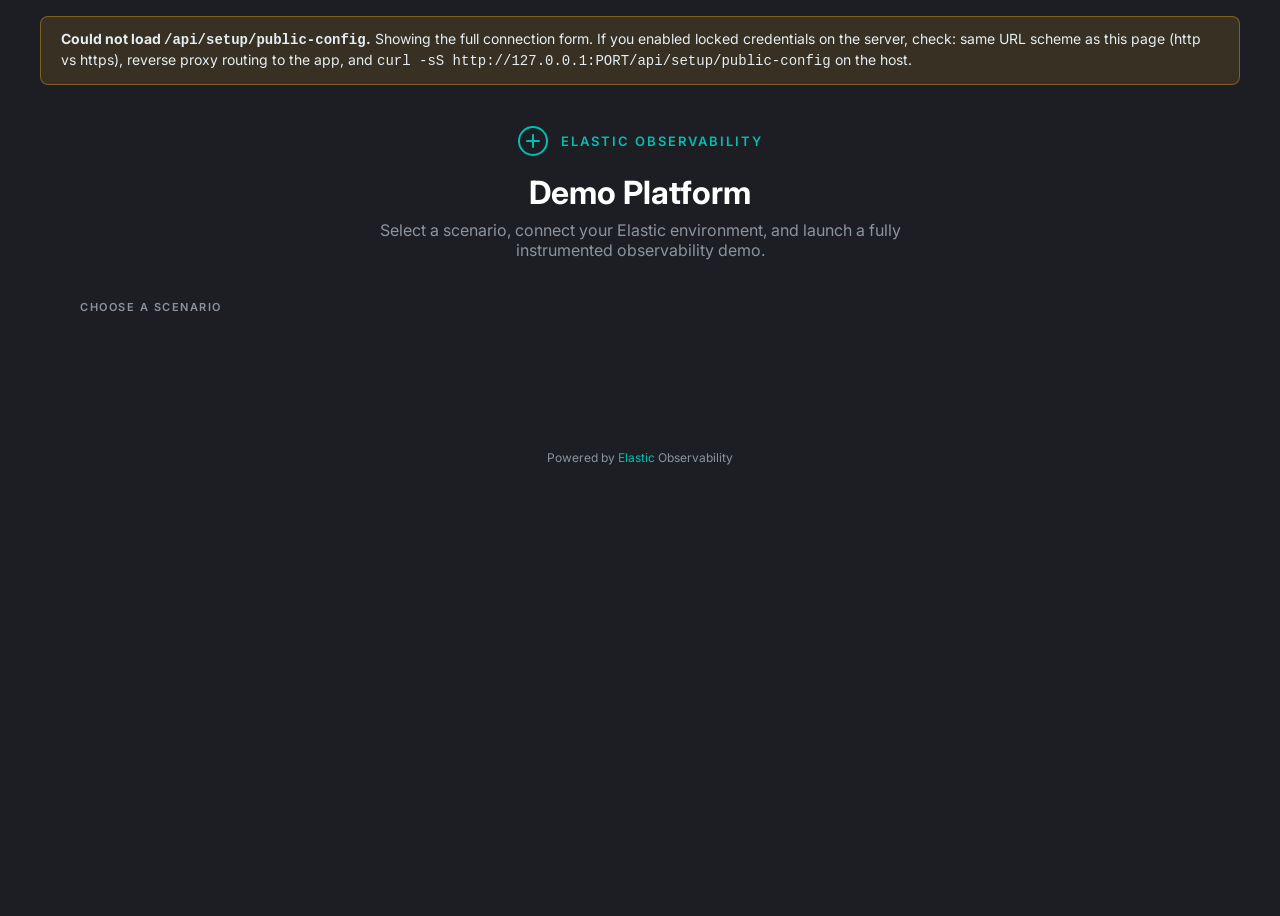
==== commit a467124e: "fix untitled workflows" ====
--- a/app/selector/static/index.html
+++ b/app/selector/static/index.html
@@ -436,9 +436,24 @@
         .locked-creds-note .err-text {
             color: #f85149;
         }
+
+        .selector-config-warning {
+            display: none;
+            max-width: 1200px;
+            margin: 16px auto 0;
+            padding: 12px 20px;
+            background: rgba(210, 153, 34, 0.15);
+            border: 1px solid rgba(210, 153, 34, 0.45);
+            border-radius: 8px;
+            color: var(--text-primary);
+            font-size: 14px;
+            line-height: 1.45;
+        }
     </style>
 </head>
 <body>
+
+    <div id="selector-config-warning" class="selector-config-warning" role="alert" aria-live="polite"></div>
 
     <div class="header">
         <div class="header-logo">
@@ -575,6 +590,14 @@
             serverCredentialsConfigured = pc.configured !== false;
             applyCredentialsLockedUi(pc);
         } catch (e) {
+            const warn = document.getElementById('selector-config-warning');
+            if (warn) {
+                warn.style.display = 'block';
+                warn.innerHTML =
+                    '<strong>Could not load <code>/api/setup/public-config</code>.</strong> Showing the full connection form. '
+                    + 'If you enabled locked credentials on the server, check: same URL scheme as this page (http vs https), '
+                    + 'reverse proxy routing to the app, and <code>curl -sS http://127.0.0.1:PORT/api/setup/public-config</code> on the host.';
+            }
             credentialsLocked = false;
             serverCredentialsConfigured = true;
         }
